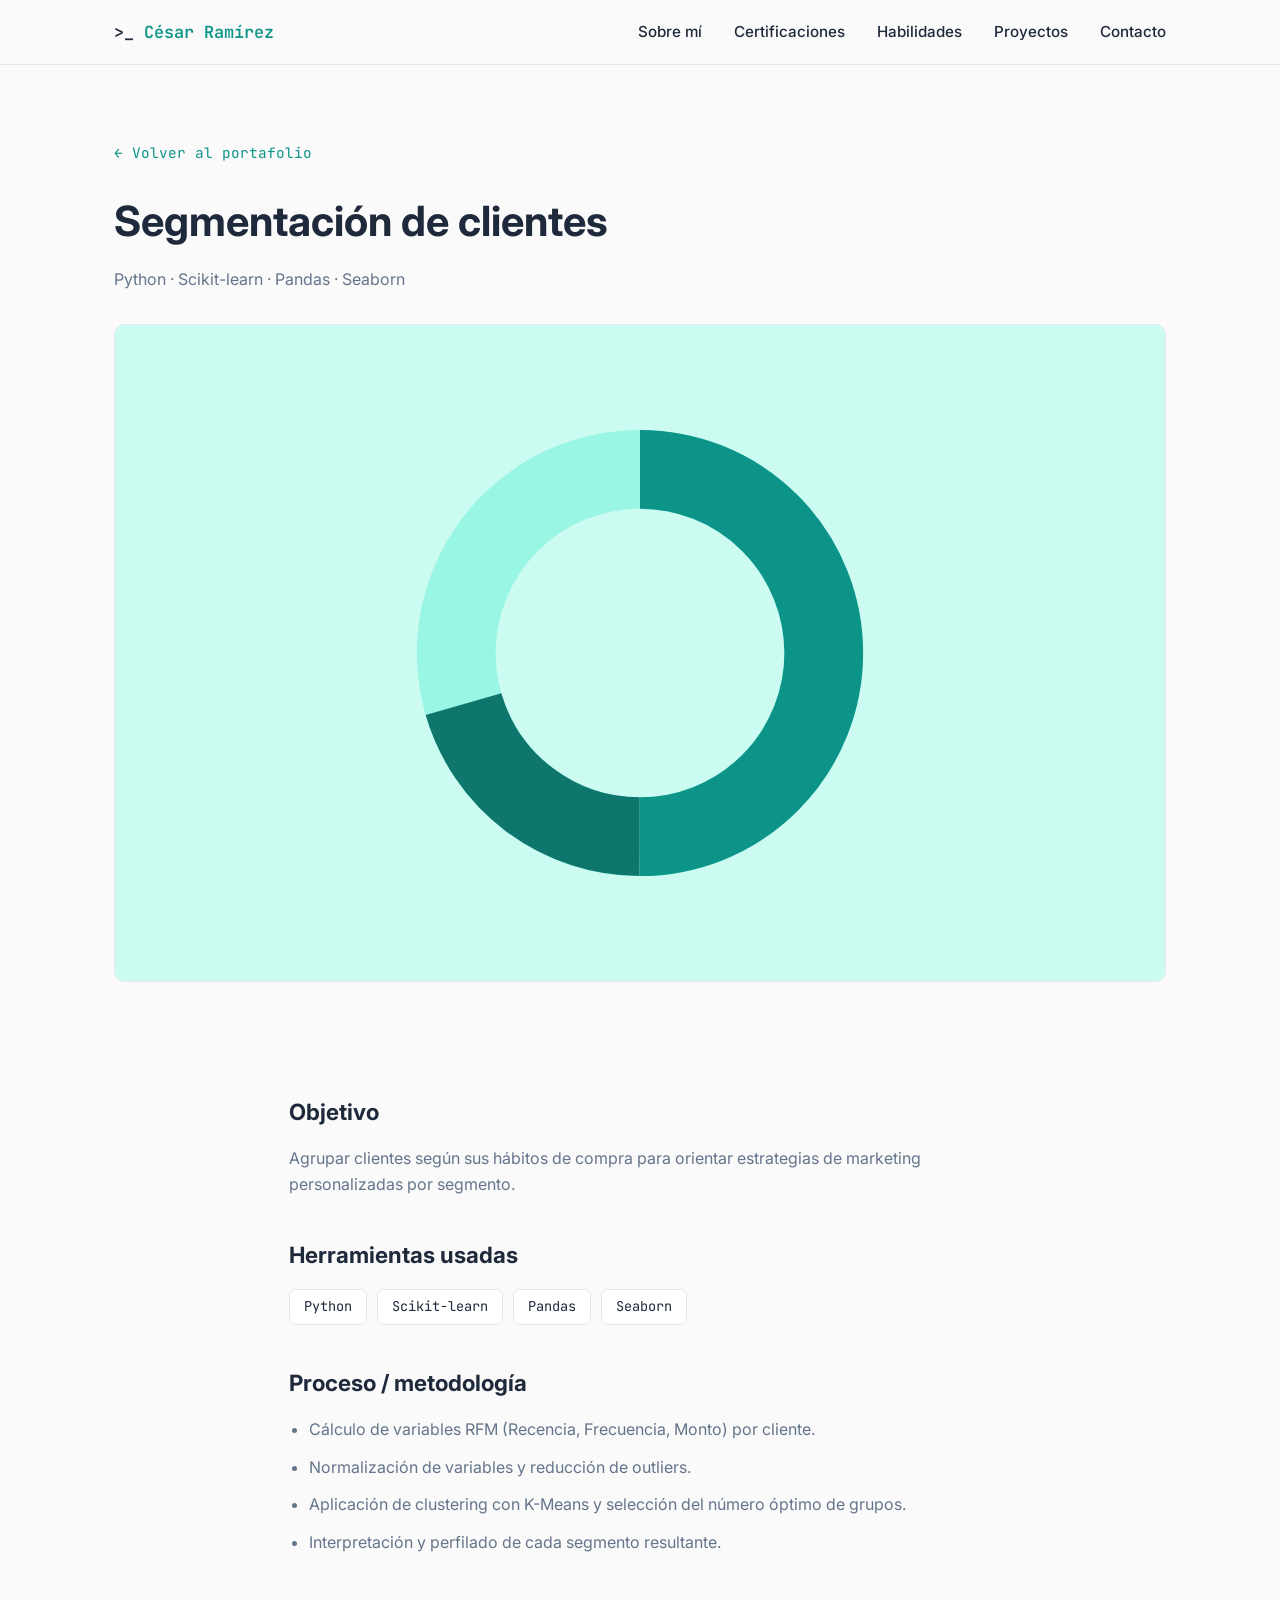
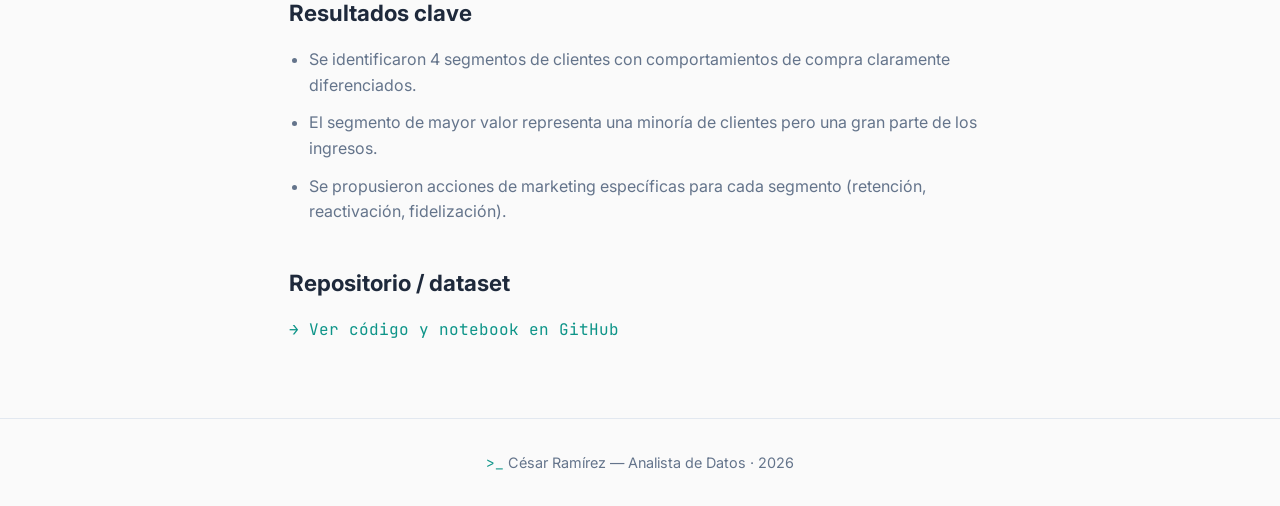
==== proyectos/proyecto-3.html @ 8d40a119 "Publicar portafolio de analista de datos Sitio estático con perfil, certificaciones, habilidades, pr" ====
<!DOCTYPE html>
<html lang="es">
<head>
<meta charset="UTF-8">
<meta name="viewport" content="width=device-width, initial-scale=1.0">
<title>Segmentación de clientes — César Ramírez</title>
<meta name="description" content="Agrupación de clientes según hábitos de compra mediante clustering.">
<link rel="preconnect" href="https://fonts.googleapis.com">
<link href="https://fonts.googleapis.com/css2?family=Inter:wght@400;500;600;700&family=JetBrains+Mono:wght@400;600;700&display=swap" rel="stylesheet">
<link rel="stylesheet" href="../css/style.css">
</head>
<body>

<nav class="navbar">
  <div class="container">
    <a href="../index.html" class="logo">&gt;_ <span class="accent">César Ramírez</span></a>
    <ul class="nav-links">
      <li><a href="../index.html#sobre-mi">Sobre mí</a></li>
      <li><a href="../index.html#certificaciones">Certificaciones</a></li>
      <li><a href="../index.html#habilidades">Habilidades</a></li>
      <li><a href="../index.html#proyectos">Proyectos</a></li>
      <li><a href="../index.html#contacto">Contacto</a></li>
    </ul>
    <button class="nav-toggle" aria-label="Abrir menú">
      <span></span><span></span><span></span>
    </button>
  </div>
</nav>

<header class="project-hero">
  <div class="container">
    <a href="../index.html#proyectos" class="back-link">← Volver al portafolio</a>
    <h1>Segmentación de clientes</h1>
    <p class="project-meta">Python · Scikit-learn · Pandas · Seaborn</p>
    <div class="project-hero-img">
      <img src="../assets/img/projects/proyecto-3.svg" alt="Visualización de la segmentación de clientes">
    </div>
  </div>
</header>

<section class="project-detail">
  <div class="container">
    <h2>Objetivo</h2>
    <p>Agrupar clientes según sus hábitos de compra para orientar estrategias de marketing personalizadas por segmento.</p>

    <h2>Herramientas usadas</h2>
    <div class="tool-tags">
      <span class="chip">Python</span>
      <span class="chip">Scikit-learn</span>
      <span class="chip">Pandas</span>
      <span class="chip">Seaborn</span>
    </div>

    <h2>Proceso / metodología</h2>
    <ul>
      <li>Cálculo de variables RFM (Recencia, Frecuencia, Monto) por cliente.</li>
      <li>Normalización de variables y reducción de outliers.</li>
      <li>Aplicación de clustering con K-Means y selección del número óptimo de grupos.</li>
      <li>Interpretación y perfilado de cada segmento resultante.</li>
    </ul>

    <h2>Resultados clave</h2>
    <ul>
      <li>Se identificaron 4 segmentos de clientes con comportamientos de compra claramente diferenciados.</li>
      <li>El segmento de mayor valor representa una minoría de clientes pero una gran parte de los ingresos.</li>
      <li>Se propusieron acciones de marketing específicas para cada segmento (retención, reactivación, fidelización).</li>
    </ul>

    <h2>Repositorio / dataset</h2>
    <p><a href="#" style="color: var(--accent); font-family: var(--font-mono);">→ Ver código y notebook en GitHub</a></p>
  </div>
</section>

<footer>
  <div class="container">
    <p><span class="accent">&gt;_</span> César Ramírez — Analista de Datos · <span id="year"></span></p>
  </div>
</footer>

<script>document.getElementById('year').textContent = new Date().getFullYear();</script>
<script src="../js/main.js"></script>
</body>
</html>
---- css/style.css ----
/* ============================================
   Variables
============================================ */
:root {
  --bg: #fafafa;
  --bg-alt: #f1f5f5;
  --surface: #ffffff;
  --text: #1e293b;
  --text-muted: #64748b;
  --border: #e2e8f0;
  --accent: #0d9488;
  --accent-dark: #0f766e;
  --accent-light: #ccfbf1;
  --font-sans: 'Inter', system-ui, -apple-system, sans-serif;
  --font-mono: 'JetBrains Mono', 'Courier New', monospace;
  --max-width: 1100px;
  --radius: 10px;
}

* {
  margin: 0;
  padding: 0;
  box-sizing: border-box;
}

html {
  scroll-behavior: smooth;
}

body {
  font-family: var(--font-sans);
  background: var(--bg);
  color: var(--text);
  line-height: 1.6;
  -webkit-font-smoothing: antialiased;
}

a {
  color: inherit;
  text-decoration: none;
}

img {
  max-width: 100%;
  display: block;
}

.container {
  max-width: var(--max-width);
  margin: 0 auto;
  padding: 0 24px;
}

.section-label {
  font-family: var(--font-mono);
  color: var(--accent);
  font-size: 0.9rem;
  margin-bottom: 8px;
  letter-spacing: 0.02em;
}

section h2 {
  font-size: clamp(1.6rem, 3vw, 2.2rem);
  margin-bottom: 32px;
}

section {
  padding: 96px 0;
}

section:nth-of-type(even) {
  background: var(--bg-alt);
}

/* ============================================
   Nav
============================================ */
.navbar {
  position: fixed;
  top: 0;
  left: 0;
  right: 0;
  z-index: 100;
  background: rgba(250, 250, 250, 0.85);
  backdrop-filter: blur(8px);
  border-bottom: 1px solid var(--border);
}

.navbar .container {
  display: flex;
  align-items: center;
  justify-content: space-between;
  height: 64px;
}

.logo {
  font-family: var(--font-mono);
  font-weight: 600;
  font-size: 1.05rem;
}

.logo .accent {
  color: var(--accent);
}

.nav-links {
  display: flex;
  gap: 32px;
  list-style: none;
}

.nav-links a {
  font-size: 0.95rem;
  font-weight: 500;
  transition: color 0.2s ease;
}

.nav-links a:hover {
  color: var(--accent);
}

.nav-toggle {
  display: none;
  flex-direction: column;
  gap: 5px;
  background: none;
  border: none;
  cursor: pointer;
  padding: 6px;
}

.nav-toggle span {
  width: 24px;
  height: 2px;
  background: var(--text);
  border-radius: 2px;
}

/* ============================================
   Hero
============================================ */
.hero {
  padding-top: 160px;
  padding-bottom: 96px;
  min-height: 100vh;
  display: flex;
  align-items: center;
}

.hero .container {
  display: grid;
  grid-template-columns: 1.3fr 1fr;
  gap: 48px;
  align-items: center;
}

.hero-greeting {
  font-family: var(--font-mono);
  color: var(--accent);
  margin-bottom: 12px;
  font-size: 1rem;
}

.hero h1 {
  font-size: clamp(2.2rem, 5vw, 3.4rem);
  font-weight: 700;
  margin-bottom: 16px;
  line-height: 1.15;
}

.hero-role {
  font-family: var(--font-mono);
  font-size: clamp(1.1rem, 2.2vw, 1.4rem);
  color: var(--text-muted);
  margin-bottom: 20px;
  min-height: 1.6em;
}

.cursor {
  display: inline-block;
  width: 2px;
  background: var(--accent);
  margin-left: 2px;
  animation: blink 1s step-start infinite;
}

@keyframes blink {
  50% { opacity: 0; }
}

.hero-tagline {
  color: var(--text-muted);
  max-width: 46ch;
  margin-bottom: 32px;
}

.hero-badges {
  display: flex;
  gap: 12px;
  flex-wrap: wrap;
  margin-bottom: 28px;
}

.badge {
  display: inline-flex;
  align-items: center;
  gap: 8px;
  font-family: var(--font-mono);
  font-size: 0.85rem;
  font-weight: 600;
  padding: 8px 16px;
  border-radius: 999px;
  border: 1px solid var(--border);
  background: var(--surface);
  transition: border-color 0.2s ease, color 0.2s ease, transform 0.15s ease;
}

.badge:hover {
  border-color: var(--accent);
  color: var(--accent-dark);
  transform: translateY(-2px);
}

.badge svg {
  width: 16px;
  height: 16px;
}

.hero-cta {
  display: flex;
  gap: 16px;
  flex-wrap: wrap;
}

.btn {
  display: inline-block;
  padding: 12px 24px;
  border-radius: var(--radius);
  font-weight: 600;
  font-size: 0.95rem;
  transition: transform 0.15s ease, box-shadow 0.15s ease;
  border: 1px solid transparent;
  cursor: pointer;
}

.btn:hover {
  transform: translateY(-2px);
}

.btn-primary {
  background: var(--accent);
  color: #ffffff;
}

.btn-primary:hover {
  box-shadow: 0 8px 20px -8px rgba(13, 148, 136, 0.6);
}

.btn-outline {
  border-color: var(--border);
  color: var(--text);
  background: var(--surface);
}

.btn-outline:hover {
  border-color: var(--accent);
  color: var(--accent);
}

.hero-avatar {
  justify-self: center;
}

.hero-avatar img {
  width: 260px;
  height: 260px;
  border-radius: 50%;
  border: 3px solid var(--accent-light);
}

/* ============================================
   Sobre mi
============================================ */
.about-grid {
  display: grid;
  grid-template-columns: 1.3fr 1fr;
  gap: 48px;
  align-items: start;
}

.about-content {
  display: grid;
  grid-template-columns: 1fr;
  gap: 24px;
}

.about-content p {
  color: var(--text-muted);
}

.about-content strong {
  color: var(--text);
}

/* ============================================
   Diploma card (Sobre mí)
============================================ */
.diploma-card {
  border: 1px solid var(--border);
  border-radius: var(--radius);
  overflow: hidden;
}

.diploma-card img {
  width: 100%;
  display: block;
}

/* ============================================
   Certificaciones
============================================ */
.certs-grid {
  display: grid;
  grid-template-columns: repeat(auto-fit, minmax(260px, 1fr));
  gap: 28px;
}

.cert-card {
  display: block;
  background: var(--surface);
  border: 1px solid var(--border);
  border-radius: var(--radius);
  overflow: hidden;
  transition: border-color 0.2s ease, transform 0.2s ease, box-shadow 0.2s ease;
}

.cert-card:hover {
  border-color: var(--accent);
  transform: translateY(-4px);
  box-shadow: 0 12px 30px -14px rgba(15, 23, 42, 0.25);
}

.cert-thumb {
  aspect-ratio: 4 / 3;
  background: var(--bg-alt);
  display: flex;
  align-items: center;
  justify-content: center;
  overflow: hidden;
}

.cert-thumb img {
  max-width: 55%;
  max-height: 55%;
  object-fit: contain;
}

.cert-thumb.cert-thumb-full img {
  max-width: 100%;
  max-height: 100%;
  width: 100%;
  height: 100%;
  object-fit: cover;
}

.cert-body {
  padding: 18px 20px;
}

.cert-body h3 {
  font-size: 1.05rem;
  margin-bottom: 4px;
}

.cert-issuer {
  font-family: var(--font-mono);
  font-size: 0.8rem;
  color: var(--accent);
  display: block;
  margin-bottom: 8px;
}

.cert-body p {
  color: var(--text-muted);
  font-size: 0.9rem;
  margin-bottom: 14px;
}

.cert-link {
  font-family: var(--font-mono);
  font-size: 0.85rem;
  color: var(--accent);
  font-weight: 600;
}

/* ============================================
   Habilidades
============================================ */
.skills-carousel {
  max-width: 100%;
  position: relative;
}

.skills-track-wrap {
  overflow: hidden;
  margin: 0 84px;
}

.skills-track {
  display: flex;
  transition: transform 0.4s ease;
}

.skill-slide {
  flex-shrink: 0;
}

.skill-slide h3 {
  font-family: var(--font-mono);
  font-size: 1.05rem;
  color: var(--accent);
  margin-bottom: 24px;
}

.skill-items {
  display: flex;
  flex-wrap: wrap;
  gap: 20px;
  padding-bottom: 4px;
  justify-content: center;
}

.skill-item {
  display: flex;
  flex-direction: column;
  align-items: center;
  justify-content: center;
  gap: 16px;
  width: 196px;
  min-height: 196px;
  padding: 32px 16px;
  background: var(--surface);
  border: 1px solid var(--border);
  border-radius: var(--radius);
  transition: border-color 0.2s ease, transform 0.2s ease, box-shadow 0.2s ease;
}

.skill-item:hover {
  border-color: var(--accent);
  transform: translateY(-3px);
  box-shadow: 0 12px 24px -16px rgba(15, 23, 42, 0.3);
}

.skill-item img {
  width: 76px;
  height: 76px;
  object-fit: contain;
}

.skill-item span {
  font-family: var(--font-mono);
  font-size: 0.95rem;
  text-align: center;
  color: var(--text);
}

.carousel-arrow {
  position: absolute;
  top: 50%;
  transform: translateY(-50%);
  width: 56px;
  height: 56px;
  border-radius: 50%;
  border: 1px solid var(--border);
  background: var(--surface);
  color: var(--text);
  cursor: pointer;
  display: flex;
  align-items: center;
  justify-content: center;
  box-shadow: 0 10px 25px -12px rgba(15, 23, 42, 0.25);
  transition: background 0.25s ease, border-color 0.25s ease, transform 0.25s ease, box-shadow 0.25s ease;
  z-index: 5;
}

.carousel-arrow.prev {
  left: 14px;
}

.carousel-arrow.next {
  right: 14px;
}

.carousel-arrow svg {
  width: 22px;
  height: 22px;
  transition: stroke 0.25s ease, transform 0.25s ease;
}

.carousel-arrow:hover:not(:disabled) {
  background: var(--accent);
  border-color: var(--accent);
  transform: translateY(-50%) scale(1.08);
  box-shadow: 0 14px 30px -10px rgba(13, 148, 136, 0.45);
}

.carousel-arrow:hover:not(:disabled) svg {
  stroke: #ffffff;
}

.carousel-arrow.next:hover:not(:disabled) svg {
  transform: translateX(2px);
}

.carousel-arrow.prev:hover:not(:disabled) svg {
  transform: translateX(-2px);
}

.carousel-arrow:active:not(:disabled) {
  transform: translateY(-50%) scale(0.95);
}

.carousel-arrow:disabled {
  opacity: 0.3;
  cursor: not-allowed;
  box-shadow: none;
}

.carousel-dots {
  display: flex;
  justify-content: center;
  gap: 8px;
  margin-top: 24px;
}

.carousel-dots .dot {
  width: 8px;
  height: 8px;
  border-radius: 50%;
  background: var(--border);
  transition: background 0.2s ease;
}

.carousel-dots .dot.active {
  background: var(--accent);
}

.chip {
  font-family: var(--font-mono);
  font-size: 0.85rem;
  background: var(--surface);
  border: 1px solid var(--border);
  padding: 6px 14px;
  border-radius: 6px;
  transition: border-color 0.2s ease, color 0.2s ease;
}

.chip:hover {
  border-color: var(--accent);
  color: var(--accent-dark);
}

/* ============================================
   Proyectos
============================================ */
.projects-grid {
  display: grid;
  grid-template-columns: repeat(auto-fit, minmax(280px, 1fr));
  gap: 28px;
}

.project-card {
  background: var(--surface);
  border: 1px solid var(--border);
  border-radius: var(--radius);
  overflow: hidden;
  display: block;
  transition: transform 0.2s ease, box-shadow 0.2s ease, border-color 0.2s ease;
}

.project-card:hover {
  transform: translateY(-4px);
  box-shadow: 0 12px 30px -14px rgba(15, 23, 42, 0.25);
  border-color: var(--accent);
}

.project-thumb {
  aspect-ratio: 16 / 10;
  background: var(--surface);
}

.project-thumb img {
  width: 100%;
  height: 100%;
  object-fit: contain;
}

.project-body {
  padding: 20px;
}

.project-body h3 {
  font-size: 1.1rem;
  margin-bottom: 8px;
}

.project-body p {
  color: var(--text-muted);
  font-size: 0.95rem;
  margin-bottom: 14px;
}

.project-link {
  font-family: var(--font-mono);
  font-size: 0.85rem;
  color: var(--accent);
  font-weight: 600;
}

/* ============================================
   Contacto
============================================ */
.contact-grid {
  display: grid;
  grid-template-columns: 1fr 1.2fr;
  gap: 48px;
}

.social-list {
  list-style: none;
  display: flex;
  flex-direction: column;
  gap: 16px;
}

.social-list a {
  display: flex;
  align-items: center;
  gap: 10px;
  font-weight: 500;
  transition: color 0.2s ease;
}

.social-list a:hover {
  color: var(--accent);
}

.social-icon {
  width: 20px;
  height: 20px;
  flex-shrink: 0;
}

.contact-form {
  display: flex;
  flex-direction: column;
  gap: 18px;
}

.form-group {
  display: flex;
  flex-direction: column;
  gap: 6px;
}

.form-group label {
  font-family: var(--font-mono);
  font-size: 0.85rem;
  color: var(--text-muted);
}

.form-group input,
.form-group textarea {
  font-family: var(--font-sans);
  font-size: 0.95rem;
  padding: 12px 14px;
  border: 1px solid var(--border);
  border-radius: 8px;
  background: var(--surface);
  color: var(--text);
}

.form-group input:focus,
.form-group textarea:focus {
  outline: none;
  border-color: var(--accent);
}

.form-note {
  font-size: 0.8rem;
  color: var(--text-muted);
}

/* ============================================
   Footer
============================================ */
footer {
  padding: 32px 0;
  text-align: center;
  color: var(--text-muted);
  font-size: 0.9rem;
  border-top: 1px solid var(--border);
}

footer .accent {
  color: var(--accent);
  font-family: var(--font-mono);
}

/* ============================================
   Project detail pages
============================================ */
.project-hero {
  padding-top: 140px;
  padding-bottom: 48px;
}

.back-link {
  font-family: var(--font-mono);
  font-size: 0.9rem;
  color: var(--accent);
  display: inline-block;
  margin-bottom: 24px;
}

.project-hero h1 {
  font-size: clamp(1.8rem, 4vw, 2.6rem);
  margin-bottom: 12px;
}

.project-meta {
  color: var(--text-muted);
  margin-bottom: 32px;
}

.project-hero-img {
  border-radius: var(--radius);
  overflow: hidden;
  border: 1px solid var(--border);
}

.project-detail {
  padding: 64px 0;
  max-width: 75ch;
  margin: 0 auto;
}

.project-detail h2 {
  font-size: 1.4rem;
  margin-top: 40px;
  margin-bottom: 16px;
}

.project-detail h2:first-child {
  margin-top: 0;
}

.project-detail p,
.project-detail li {
  color: var(--text-muted);
  margin-bottom: 12px;
}

.project-detail ul {
  padding-left: 20px;
}

.hero-img-photo {
  display: block;
  margin: 0 auto;
  width: 512px;
  max-width: 100%;
}

.step-screenshot {
  display: block;
  max-width: 100%;
  margin: 14px 0 6px;
  border: 1px solid var(--border);
  border-radius: 8px;
  box-shadow: 0 8px 20px -12px rgba(15, 23, 42, 0.25);
}

.tool-tags {
  display: flex;
  flex-wrap: wrap;
  gap: 10px;
  margin-bottom: 20px;
}

/* ============================================
   Responsive
============================================ */
@media (max-width: 860px) {
  .hero .container {
    grid-template-columns: 1fr;
    text-align: center;
  }

  .about-grid {
    grid-template-columns: 1fr;
  }

  .hero-cta {
    justify-content: center;
  }

  .hero-avatar {
    order: -1;
  }

  .hero-avatar img {
    width: 180px;
    height: 180px;
  }

  .contact-grid {
    grid-template-columns: 1fr;
  }
}

@media (max-width: 700px) {
  .nav-links {
    position: fixed;
    top: 64px;
    left: 0;
    right: 0;
    background: var(--surface);
    border-bottom: 1px solid var(--border);
    flex-direction: column;
    padding: 24px;
    gap: 20px;
    transform: translateY(-150%);
    transition: transform 0.25s ease;
  }

  .nav-links.open {
    transform: translateY(0);
  }

  .nav-toggle {
    display: flex;
  }

  section {
    padding: 64px 0;
  }

  .skills-track-wrap {
    margin: 0 52px;
  }

  .carousel-arrow {
    width: 44px;
    height: 44px;
  }

  .carousel-arrow.prev {
    left: 2px;
  }

  .carousel-arrow.next {
    right: 2px;
  }

  .carousel-arrow svg {
    width: 18px;
    height: 18px;
  }
}
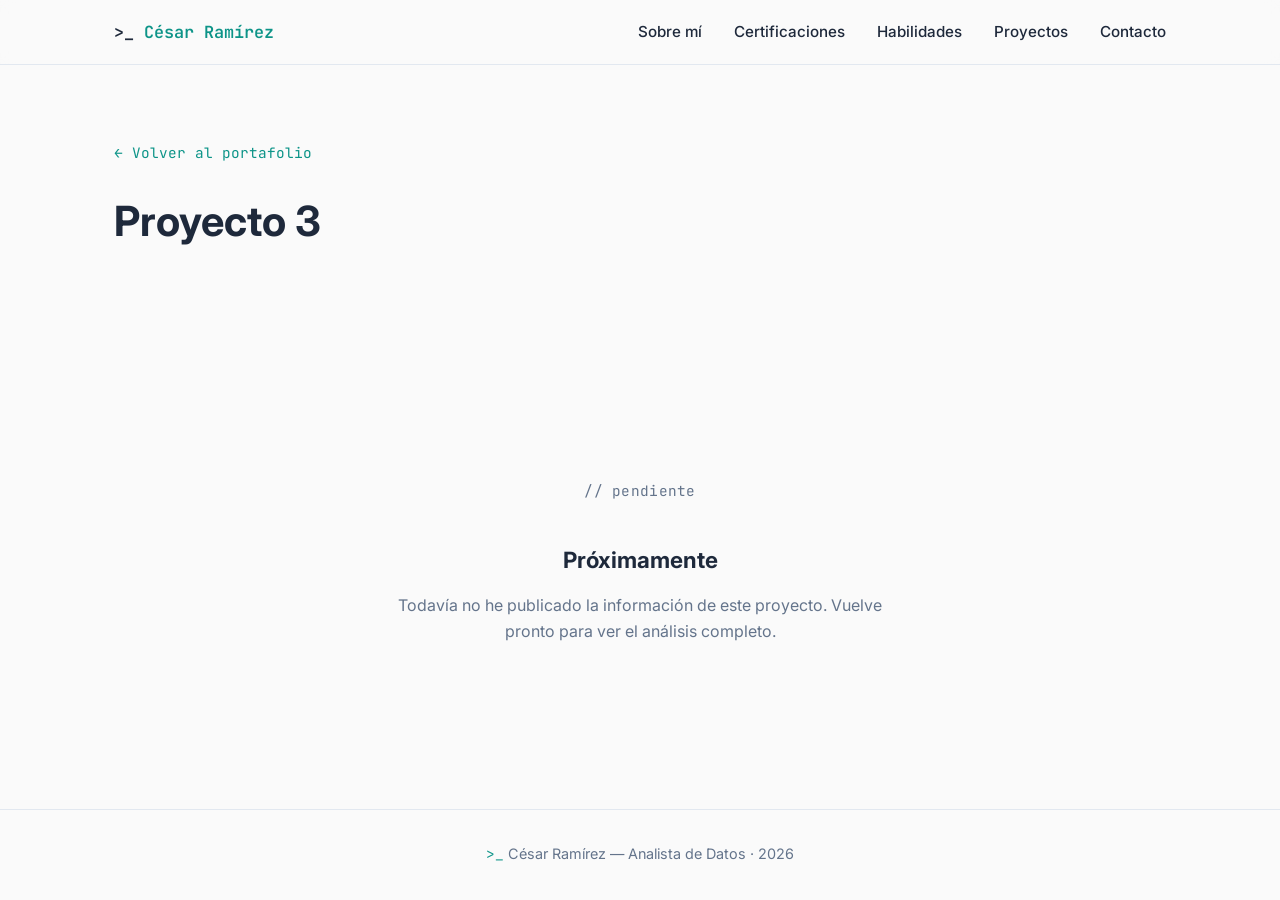
==== commit f3a6ee29: "Marcar proyecto 3 como próximamente y completar datos de contacto Actualiza el usuario de GitHub y c" ====
--- a/proyectos/proyecto-3.html
+++ b/proyectos/proyecto-3.html
@@ -3,8 +3,8 @@
 <head>
 <meta charset="UTF-8">
 <meta name="viewport" content="width=device-width, initial-scale=1.0">
-<title>Segmentación de clientes — César Ramírez</title>
-<meta name="description" content="Agrupación de clientes según hábitos de compra mediante clustering.">
+<title>Proyecto 3 — César Ramírez</title>
+<meta name="description" content="Próximamente se publicará este proyecto de análisis de datos.">
 <link rel="preconnect" href="https://fonts.googleapis.com">
 <link href="https://fonts.googleapis.com/css2?family=Inter:wght@400;500;600;700&family=JetBrains+Mono:wght@400;600;700&display=swap" rel="stylesheet">
 <link rel="stylesheet" href="../css/style.css">
@@ -30,44 +30,15 @@
 <header class="project-hero">
   <div class="container">
     <a href="../index.html#proyectos" class="back-link">← Volver al portafolio</a>
-    <h1>Segmentación de clientes</h1>
-    <p class="project-meta">Python · Scikit-learn · Pandas · Seaborn</p>
-    <div class="project-hero-img">
-      <img src="../assets/img/projects/proyecto-3.svg" alt="Visualización de la segmentación de clientes">
-    </div>
+    <h1>Proyecto 3</h1>
   </div>
 </header>
 
 <section class="project-detail">
-  <div class="container">
-    <h2>Objetivo</h2>
-    <p>Agrupar clientes según sus hábitos de compra para orientar estrategias de marketing personalizadas por segmento.</p>
-
-    <h2>Herramientas usadas</h2>
-    <div class="tool-tags">
-      <span class="chip">Python</span>
-      <span class="chip">Scikit-learn</span>
-      <span class="chip">Pandas</span>
-      <span class="chip">Seaborn</span>
-    </div>
-
-    <h2>Proceso / metodología</h2>
-    <ul>
-      <li>Cálculo de variables RFM (Recencia, Frecuencia, Monto) por cliente.</li>
-      <li>Normalización de variables y reducción de outliers.</li>
-      <li>Aplicación de clustering con K-Means y selección del número óptimo de grupos.</li>
-      <li>Interpretación y perfilado de cada segmento resultante.</li>
-    </ul>
-
-    <h2>Resultados clave</h2>
-    <ul>
-      <li>Se identificaron 4 segmentos de clientes con comportamientos de compra claramente diferenciados.</li>
-      <li>El segmento de mayor valor representa una minoría de clientes pero una gran parte de los ingresos.</li>
-      <li>Se propusieron acciones de marketing específicas para cada segmento (retención, reactivación, fidelización).</li>
-    </ul>
-
-    <h2>Repositorio / dataset</h2>
-    <p><a href="#" style="color: var(--accent); font-family: var(--font-mono);">→ Ver código y notebook en GitHub</a></p>
+  <div class="container coming-soon">
+    <p class="section-label">// pendiente</p>
+    <h2>Próximamente</h2>
+    <p>Todavía no he publicado la información de este proyecto. Vuelve pronto para ver el análisis completo.</p>
   </div>
 </section>
 
--- a/css/style.css
+++ b/css/style.css
@@ -788,6 +788,25 @@
   margin-bottom: 20px;
 }
 
+.coming-soon {
+  text-align: center;
+  padding: 100px 0;
+}
+
+.coming-soon .section-label {
+  text-align: center;
+}
+
+.coming-soon h2 {
+  margin-bottom: 16px;
+}
+
+.coming-soon p {
+  color: var(--text-muted);
+  max-width: 50ch;
+  margin: 0 auto;
+}
+
 /* ============================================
    Responsive
 ============================================ */
